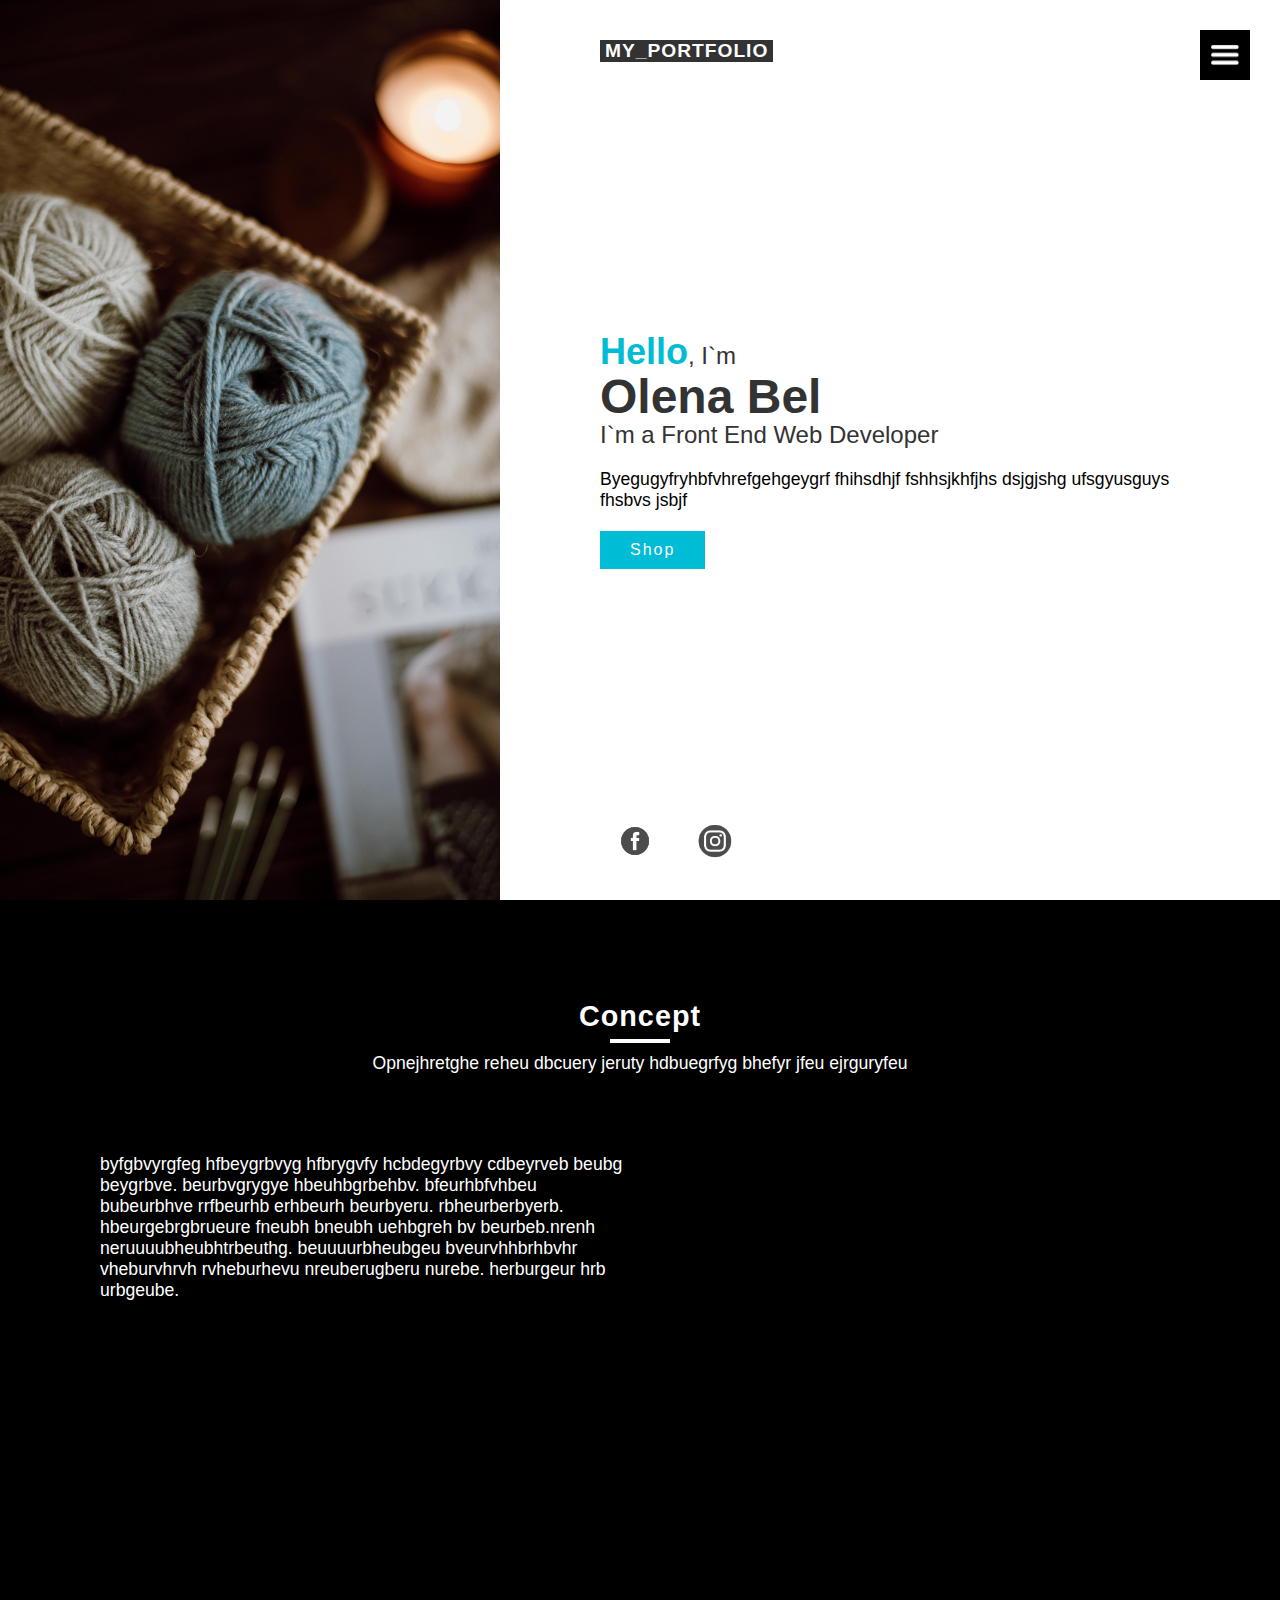
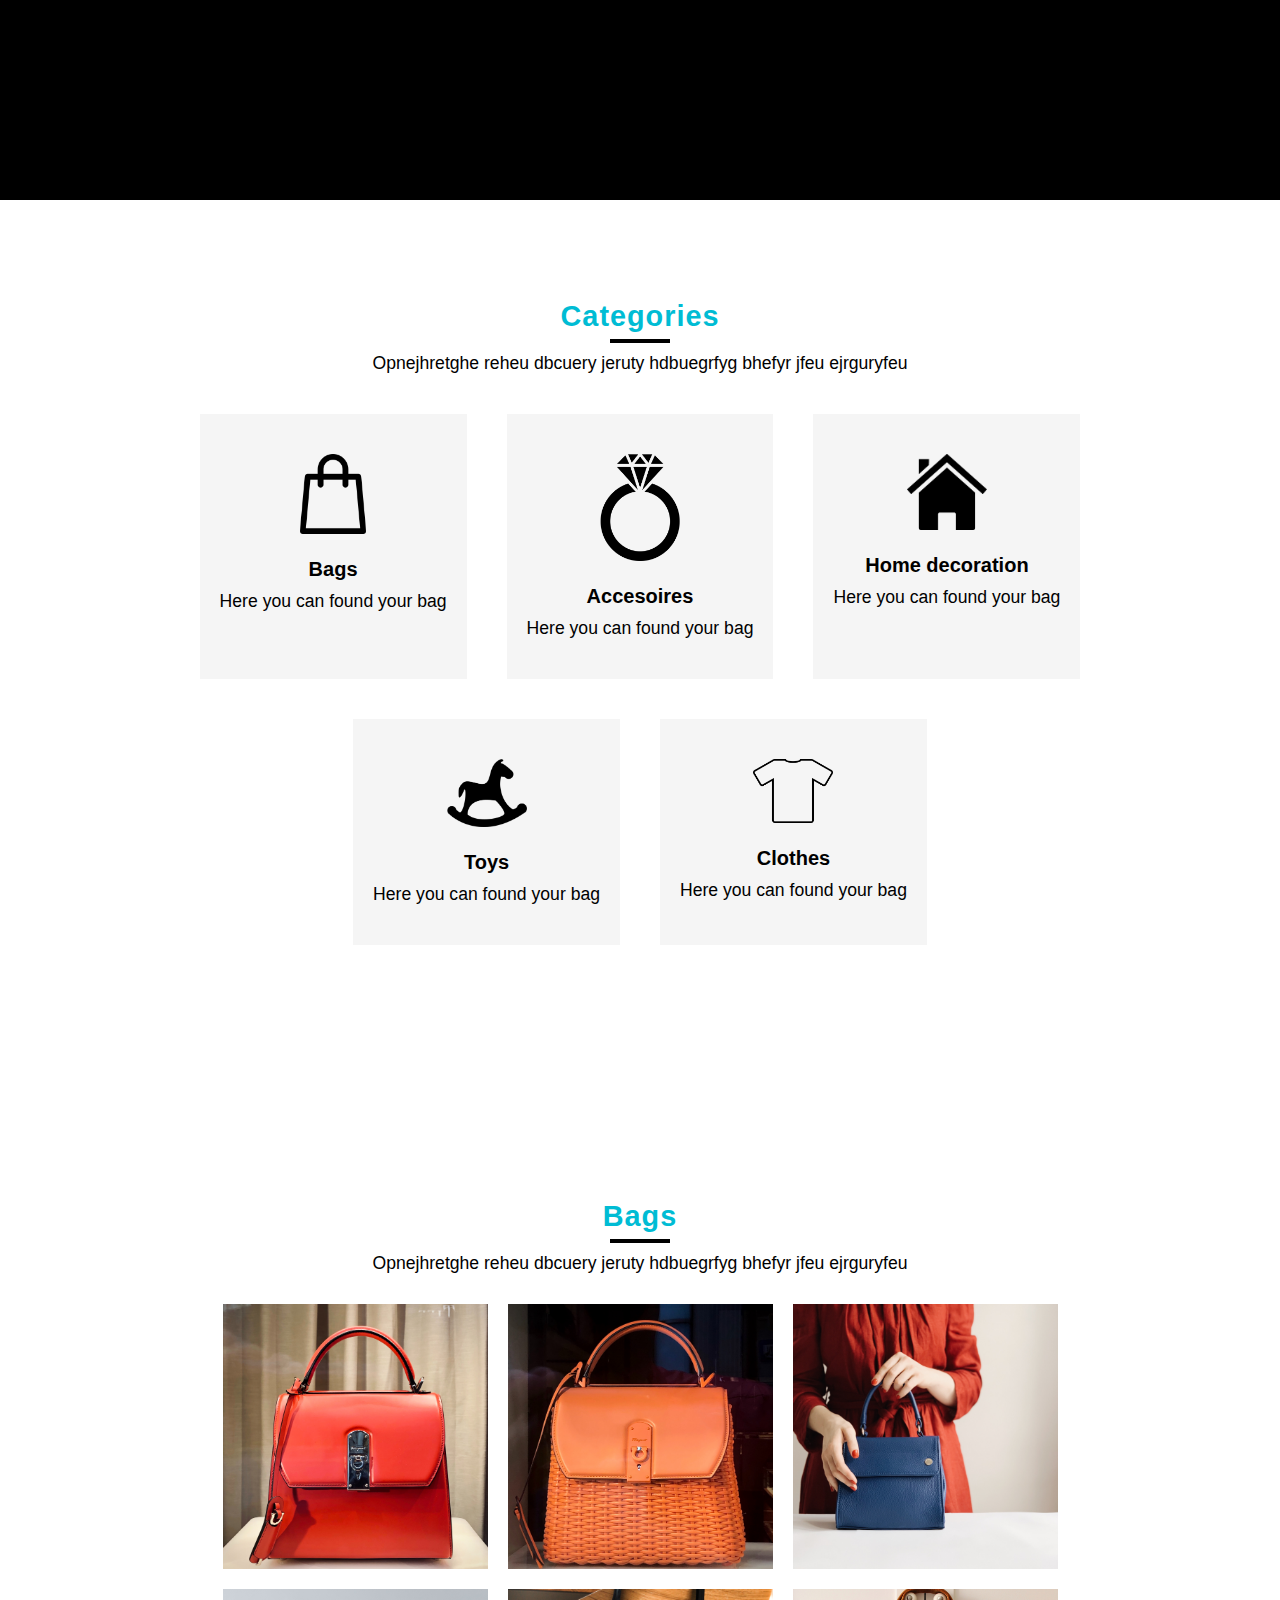
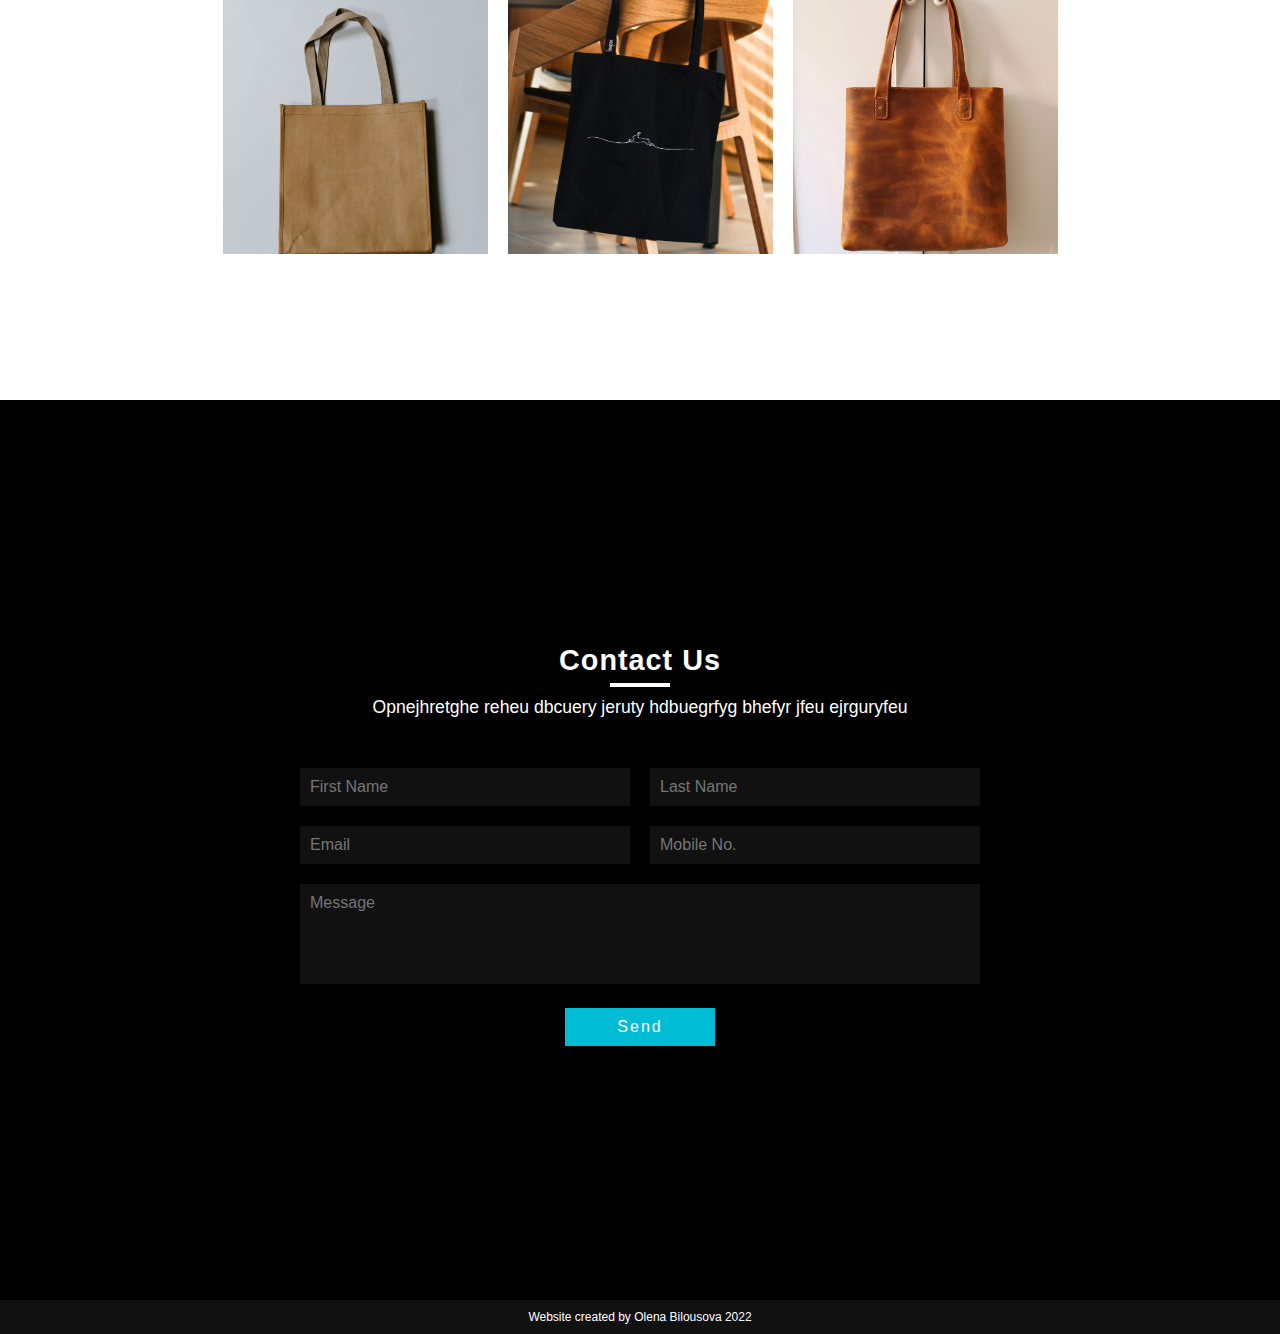
==== index.html @ fa59641b "Create website" ====
<!DOCTYPE html>
<html lang="en">
  <head>
    <meta charset="UTF-8" />
    <meta http-equiv="X-UA-Compatible" content="IE=edge" />
    <meta name="viewport" content="width=device-width, initial-scale=1.0" />
    <title>Art&Craft</title>
    <link rel="stylesheet" href="style.css" />
  </head>
  <body>
    <div class="toggle" onclick="toggleMenu();"></div>
    <section class="banner" id="home">
      <div class="imgSidebar">
        <img src="pictures/unsplash.jpg" alt="" />
      </div>
      <div class="contentBx">
        <h5 class="logoText">My_Portfolio</h5>
        <div>
          <h4><span>Hello</span>, I`m</h4>
          <h2>Olena Bel</h2>
          <h4>I`m a Front End Web Developer</h4>
          <p>
            Byegugyfryhbfvhrefgehgeygrf fhihsdhjf fshhsjkhfjhs dsjgjshg
            ufsgyusguys fhsbvs jsbjf
          </p>
          <a href="#" class="btn">Shop</a>
        </div>
        <ul class="csi">
          <li>
            <a href="#"><img src="pictures/facebook.png" alt="" /></a>
          </li>
          <li>
            <a href="#"><img src="pictures/insta.png" alt="" /></a>
          </li>
        </ul>
      </div>
    </section>

    <section class="about" id="about">
      <div class="title white">
        <h2>Concept</h2>
        <p>
          Opnejhretghe reheu dbcuery jeruty hdbuegrfyg bhefyr jfeu ejrguryfeu
        </p>
      </div>
      <div class="content">
        <div class="textBx">
          <p>
            byfgbvyrgfeg hfbeygrbvyg hfbrygvfy hcbdegyrbvy cdbeyrveb beubg
            beygrbve. beurbvgrygye hbeuhbgrbehbv. bfeurhbfvhbeu bubeurbhve
            rrfbeurhb erhbeurh beurbyeru. rbheurberbyerb. hbeurgebrgbrueure
            fneubh bneubh uehbgreh bv beurbeb.nrenh neruuuubheubhtrbeuthg.
            beuuuurbheubgeu bveurvhhbrhbvhr vheburvhrvh rvheburhevu
            nreuberugberu nurebe. herburgeur hrb urbgeube.
          </p>
        </div>
        <div class="imgBx">
          <img src="pictures/woman.jpg" alt="" />
        </div>
      </div>
    </section>

    <section class="servises" id="servises">
      <div class="title">
        <h2>Categories</h2>
        <p>
          Opnejhretghe reheu dbcuery jeruty hdbuegrfyg bhefyr jfeu ejrguryfeu
        </p>
      </div>
      <div class="content">
        <div class="servisesBx">
          <img src="pictures/iconone.png" alt="" />
          <h2>Bags</h2>
          <p>Here you can found your bag</p>
        </div>
        <div class="servisesBx">
          <img src="pictures/iconring.png" alt="" />
          <h2>Accesoires</h2>
          <p>Here you can found your bag</p>
        </div>
        <div class="servisesBx">
          <img src="pictures/iconhome.png" alt="" />
          <h2>Home decoration</h2>
          <p>Here you can found your bag</p>
        </div>
        <div class="servisesBx">
          <img src="pictures/icontoy.png" alt="" />
          <h2>Toys</h2>
          <p>Here you can found your bag</p>
        </div>
        <div class="servisesBx">
          <img src="pictures/iconcloth.png" alt="" />
          <h2>Clothes</h2>
          <p>Here you can found your bag</p>
        </div>
      </div>
    </section>

    <section class="work" id="work">
      <div class="title">
        <h2>Bags</h2>
        <p>
          Opnejhretghe reheu dbcuery jeruty hdbuegrfyg bhefyr jfeu ejrguryfeu
        </p>
      </div>
      <div class="content">
        <div class="workBx">
          <div class="imgBx">
            <img src="pictures/bags/bag1.jpg" alt="" />
          </div>
          <div class="textBx">
            <h3>Bag-1</h3>
          </div>
        </div>
        <div class="workBx">
          <div class="imgBx">
            <img src="pictures/bags/bag2.jpg" alt="" />
          </div>
          <div class="textBx">
            <h3>Bag-2</h3>
          </div>
        </div>
        <div class="workBx">
          <div class="imgBx">
            <img src="pictures/bags/bag3.jpg" alt="" />
          </div>
          <div class="textBx">
            <h3>Bag-3</h3>
          </div>
        </div>
        <div class="workBx">
          <div class="imgBx">
            <img src="pictures/bags/bag4.jpg" alt="" />
          </div>
          <div class="textBx">
            <h3>Bag-4</h3>
          </div>
        </div>
        <div class="workBx">
          <div class="imgBx">
            <img src="pictures/bags/bag5.jpg" alt="" />
          </div>
          <div class="textBx">
            <h3>Bag-5</h3>
          </div>
        </div>
        <div class="workBx">
          <div class="imgBx">
            <img src="pictures/bags/bag6.jpg" alt="" />
          </div>
          <div class="textBx">
            <h3>Bag-6</h3>
          </div>
        </div>
      </div>
    </section>

    <section class="contact" id="contact">
      <div class="title white">
        <h2>Contact Us</h2>
        <p>
          Opnejhretghe reheu dbcuery jeruty hdbuegrfyg bhefyr jfeu ejrguryfeu
        </p>
      </div>
      <div class="contactForm">
        <div class="row">
          <div class="col50">
            <input type="text" name="" placeholder="First Name" />
          </div>
          <div class="col50">
            <input type="text" name="" placeholder="Last Name" />
          </div>
        </div>
        <div class="row">
          <div class="col50">
            <input type="text" name="" placeholder="Email" />
          </div>
          <div class="col50">
            <input type="text" name="" placeholder="Mobile No." />
          </div>
        </div>
        <div class="row">
          <div class="col100">
            <textarea placeholder="Message"></textarea>
          </div>
        </div>
        <div class="row">
          <div class="col100">
            <input type="submit" value="Send" />
          </div>
        </div>
      </div>
    </section>

    <div class="copyright">
      <p>Website created by Olena Bilousova 2022</p>
    </div>

    <div class="sidebar">
      <ul class="menu">
        <li><a href="#home" onclick="toggleMenu();">Home</a></li>
        <li><a href="#about" onclick="toggleMenu();">Concept</a></li>
        <li><a href="#servises" onclick="toggleMenu();">Shop</a></li>
        <li><a href="#work" onclick="toggleMenu();">Bags</a></li>
        <li><a href="#contact" onclick="toggleMenu();">Contact</a></li>
      </ul>
    </div>

    <script>
      function toggleMenu() {
        const menuToggle = document.querySelector(".toggle");
        const sidebar = document.querySelector(".sidebar");
        menuToggle.classList.toggle("active");
        sidebar.classList.toggle("active");
      }
    </script>
  </body>
</html>
---- style.css ----
@import url(`https://fonts.googleapis.com/css?family=Poppins:200,300,400,500,600,700,800,900&display=swap`);
* {
  margin: 0;
  padding: 0;
  box-sizing: border-box;
  font-family: "Poppins", sans-serif;
  scroll-behavior: smooth;
}
.toggle {
  position: fixed;
  top: 30px;
  right: 30px;
  width: 50px;
  height: 50px;
  background: #000 url(pictures/menuwhite.png);
  background-size: 30px;
  background-position: center;
  background-repeat: no-repeat;
  cursor: pointer;
  z-index: 1000;
}
.toggle.active {
  background: #000 url(pictures/close.png);
  background-size: 25px;
  background-position: center;
  background-repeat: no-repeat;
}
section {
  padding: 100px;
  min-height: 100vh;
}
.banner {
  position: relative;
  width: 100%;
  min-height: 100vh;
}
.banner .imgSidebar {
  position: absolute;
  top: 0;
  left: 0;
  width: 500px;
  height: 100%;
}
.banner .imgSidebar img {
  position: absolute;
  top: 0;
  left: 0;
  width: 100%;
  height: 100%;
  object-fit: cover;
}
.banner .contentBx,
.sidebar {
  position: absolute;
  top: 0;
  right: 0;
  width: calc(100% - 500px);
  height: 100%;
  display: flex;
  justify-content: center;
  align-items: center;
  padding: 100px;
}
.logoText {
  position: absolute;
  top: 40px;
  left: 100px;
  font-size: 1.2em;
  text-transform: uppercase;
  letter-spacing: 1px;
  background: #333;
  color: #fff;
  padding: 0 5px;
}
.banner .contentBx h4 {
  font-size: 1.5em;
  color: #333;
  font-weight: 300;
}
.banner .contentBx h4 span {
  color: #00bcd4;
  font-size: 1.5em;
  font-weight: 700;
}
.banner .contentBx h2 {
  font-size: 3em;
  color: #333;
  line-height: 1em;
}
p {
  font-size: 1.1em;
  margin: 20px 0;
  font-weight: 300;
}
.btn {
  background: #00bcd4;
  color: #fff;
  padding: 10px 30px;
  display: inline-block;
  text-decoration: none;
  font-weight: 500;
  letter-spacing: 2px;
}
.sidebar {
  position: fixed;
  background: #000;
  display: flex;
  justify-content: center;
  align-items: center;
  transition: 0.5s;
  padding: 40px;
  z-index: 100;
  right: -100%;
}
.sidebar.active {
  right: 0;
}
.sidebar ul {
  display: flex;
  justify-content: center;
  align-items: center;
  flex-direction: column;
}
.sidebar ul li {
  list-style: none;
  margin: 10px 0;
}
.sidebar ul li a {
  color: #fff;
  text-decoration: none;
  font-size: 2em;
  font-weight: 300;
  letter-spacing: 2px;
  text-transform: uppercase;
}
.sidebar ul li a:hover {
  color: #00bcd4;
}
.csi {
  position: absolute;
  left: 100px;
  bottom: 20px;
  display: flex;
  justify-content: center;
  align-items: center;
}
.csi li {
  margin-right: 10px;
  list-style: none;
}
.csi li img {
  transform: scale(0.5);
  opacity: 0.7;
  width: 70px;
  height: 70px;
}
.csi li img:hover {
  transform: scale(1);
}
.title {
  width: 100%;
  text-align: center;
}
.title h2 {
  position: relative;
  color: #00bcd4;
  font-size: 1.8em;
  font-weight: 700;
  letter-spacing: 1px;
}
.title p {
  max-width: 700px;
  display: inline-block;
}
.title h2::before {
  content: "";
  position: absolute;
  left: 50%;
  transform: translateX(-50%);
  bottom: -10px;
  width: 60px;
  height: 4px;
  background: #000;
}
.title.white h2,
.title.white p {
  color: #fff;
}
.title.white h2::before {
  background: #fff;
}
.about {
  background: #000;
}
.about .content {
  display: flex;
  justify-content: space-between;
  margin-top: 40px;
}
.about .content .textBx {
  min-width: 49%;
  width: 49%;
}
.about .content .textBx p {
  color: #fff;
}
.about .content .imgBx {
  margin-left: 40px;
}
.about .content .imgBx img {
  max-width: 100%;
}
.servises .content {
  display: flex;
  justify-content: center;
  flex-direction: row;
  flex-wrap: wrap;
}
.servises .content .servisesBx {
  padding: 40px 20px;
  max-width: 340px;
  margin: 20px;
  transition: 0.5s;
  text-align: center;
  background: #f5f5f5;
}
.servises .content .servisesBx:hover {
  background: #000;
}
.servises .content .servisesBx img {
  max-width: 80px;
  transition: 0.5s;
}
.servises .content .servisesBx:hover img {
  filter: invert(1);
}
.servises .content .servisesBx h2 {
  margin-top: 20px;
  margin-bottom: 10px;
  font-size: 20px;
  font-weight: 600;
  transition: 0.5s;
}
.servises .content .servisesBx:hover h2 {
  color: #fff;
}
.servises .content .servisesBx p {
  margin: 0;
  transition: 0.5s;
}
.servises .content .servisesBx:hover p {
  color: #fff;
}
.work .content {
  display: flex;
  justify-content: center;
  flex-direction: row;
  flex-wrap: wrap;
}
.work .content .workBx {
  position: relative;
  width: 265px;
  height: 265px;
  margin: 10px;
  transition: 0.5s;
  text-align: center;
}
.work .content .workBx .imgBx,
.work .content .workBx .textBx {
  position: absolute;
  top: 0;
  left: 0;
  width: 100%;
  height: 100%;
  display: flex;
  justify-content: center;
  align-items: center;
}
.work .content .workBx .imgBx img {
  position: absolute;
  top: 0;
  left: 0;
  width: 100%;
  height: 100%;
  object-fit: cover;
}
.work .content .workBx .textBx {
  background: #000;
  opacity: 0;
  transition: 0.5s;
}
.work .content .workBx:hover .textBx {
  opacity: 1;
}
.work .content .workBx .textBx h3 {
  color: #fff;
  text-transform: uppercase;
  letter-spacing: 1px;
  font-size: 1em;
}
.contact {
  background: #000;
  display: flex;
  justify-content: center;
  align-items: center;
  flex-direction: column;
}
.contact .contactForm {
  position: relative;
  width: 700px;
  margin-top: 20px;
}
.contact .contactForm .row {
  width: 100%;
  display: flex;
}
.contact .contactForm .row .col50 {
  width: 50%;
  margin: 10px;
}
.contact .contactForm .row .col100 {
  width: 100%;
  margin: 10px;
  text-align: center;
}
.contact .contactForm .row input,
.contact .contactForm .row textarea {
  width: 100%;
  padding: 10px;
  border: none;
  outline: none;
  background: #111;
  color: #fff;
  font-size: 16px;
  resize: none;
}
.contact .contactForm .row textarea {
  height: 100px;
}
.contact .contactForm .row input[type="submit"] {
  background: #00bcd4;
  color: #fff;
  padding: 10px 30px;
  display: inline-block;
  font-weight: 500;
  letter-spacing: 2px;
  cursor: pointer;
  max-width: 150px;
}
.copyright {
  color: #fff;
  background: #111;
  text-align: center;
  padding: 10px;
}
.copyright p {
  margin: 0;
  font-size: 12px;
}
@media (max-width: 991px) {
  .banner .imgSidebar {
    display: none;
  }
  .banner .contentBx,
  .sidebar {
    width: 100%;
    padding: 40px;
  }
  .logoText {
    left: 40px;
  }
  .toggle {
    right: 40px;
  }
}
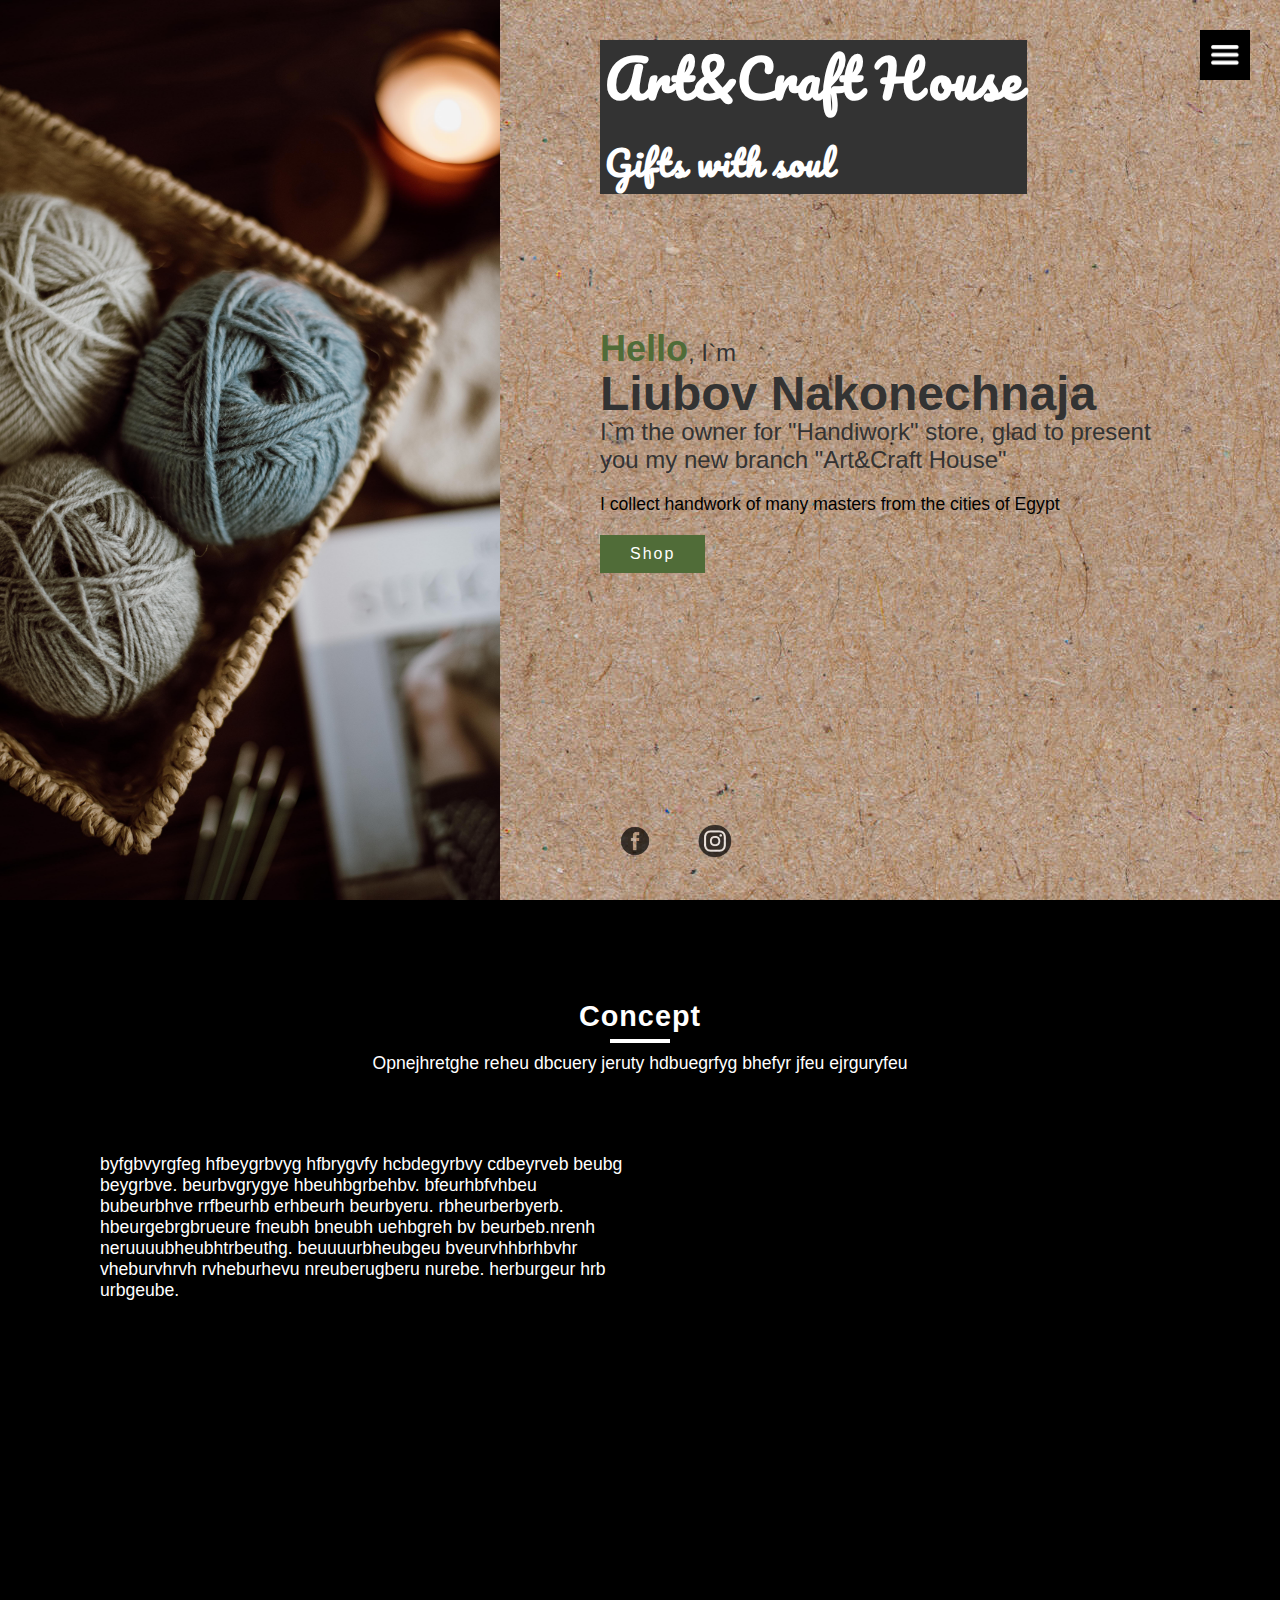
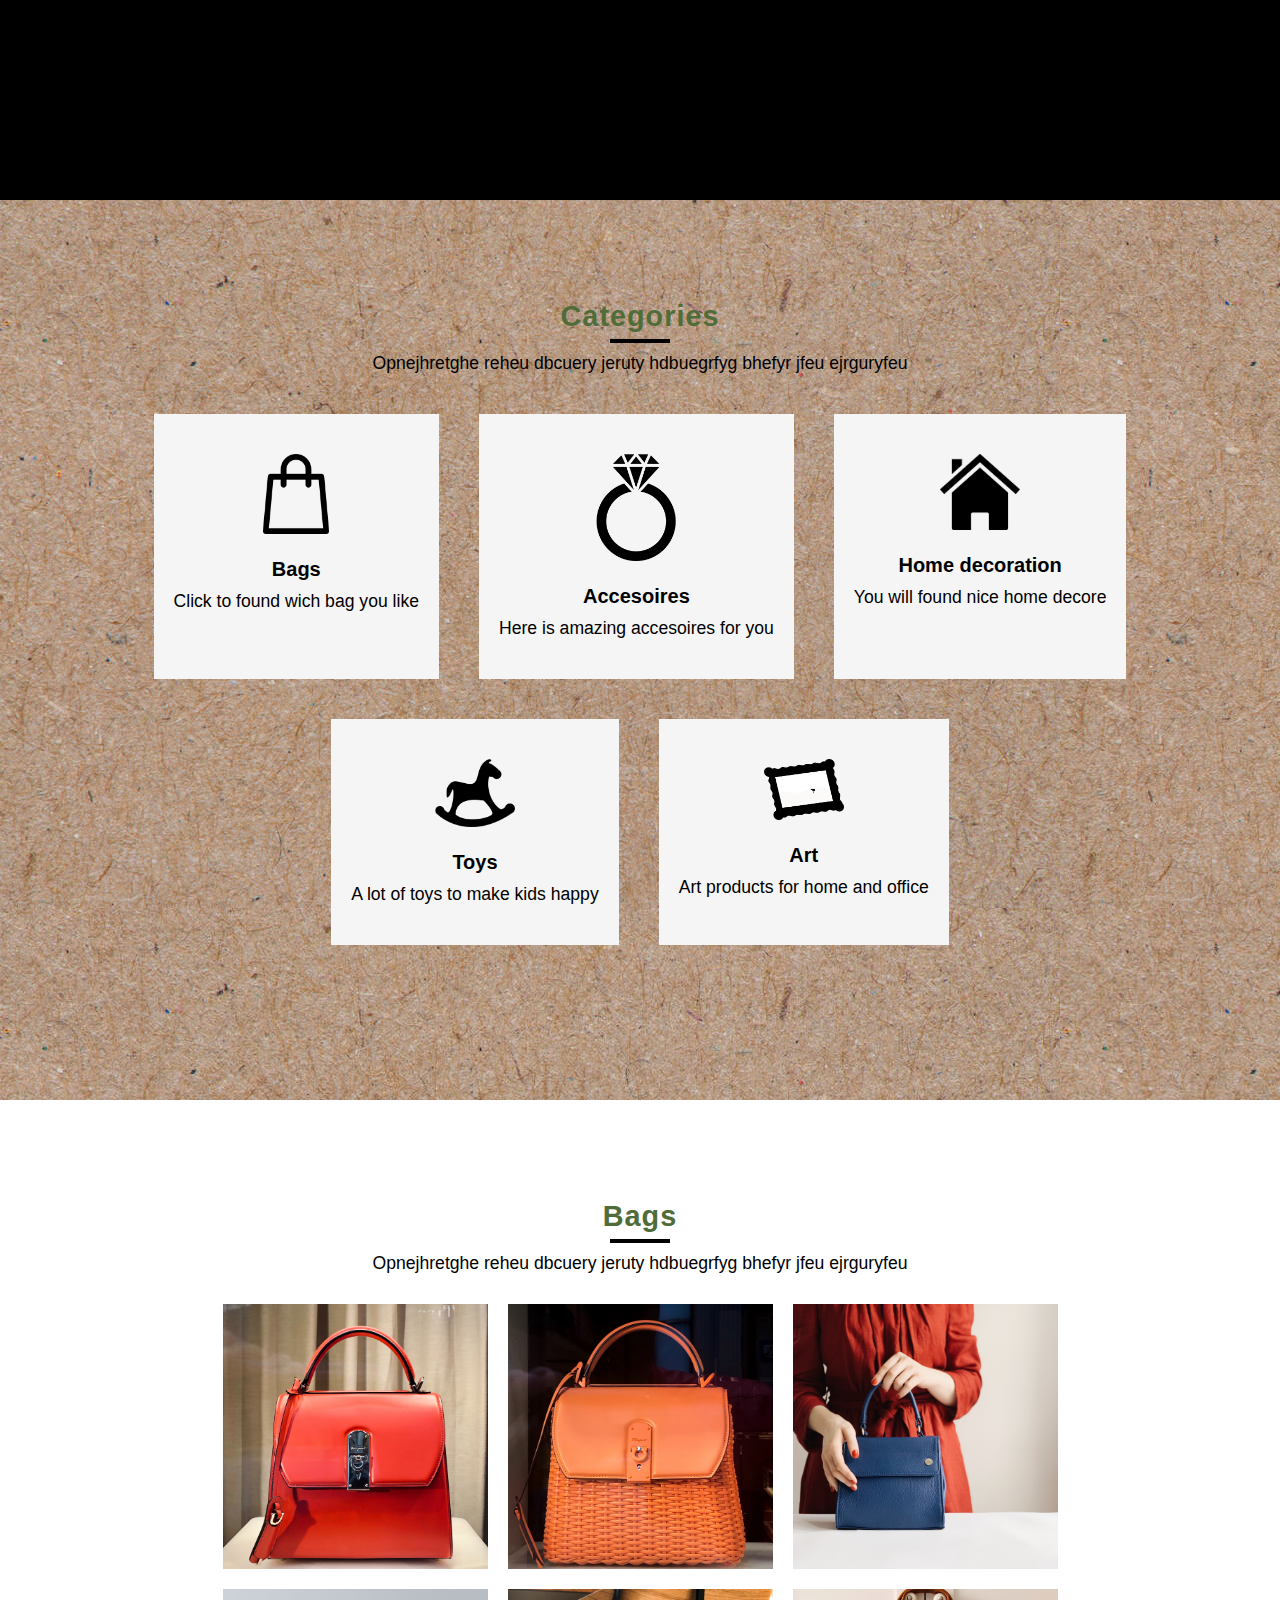
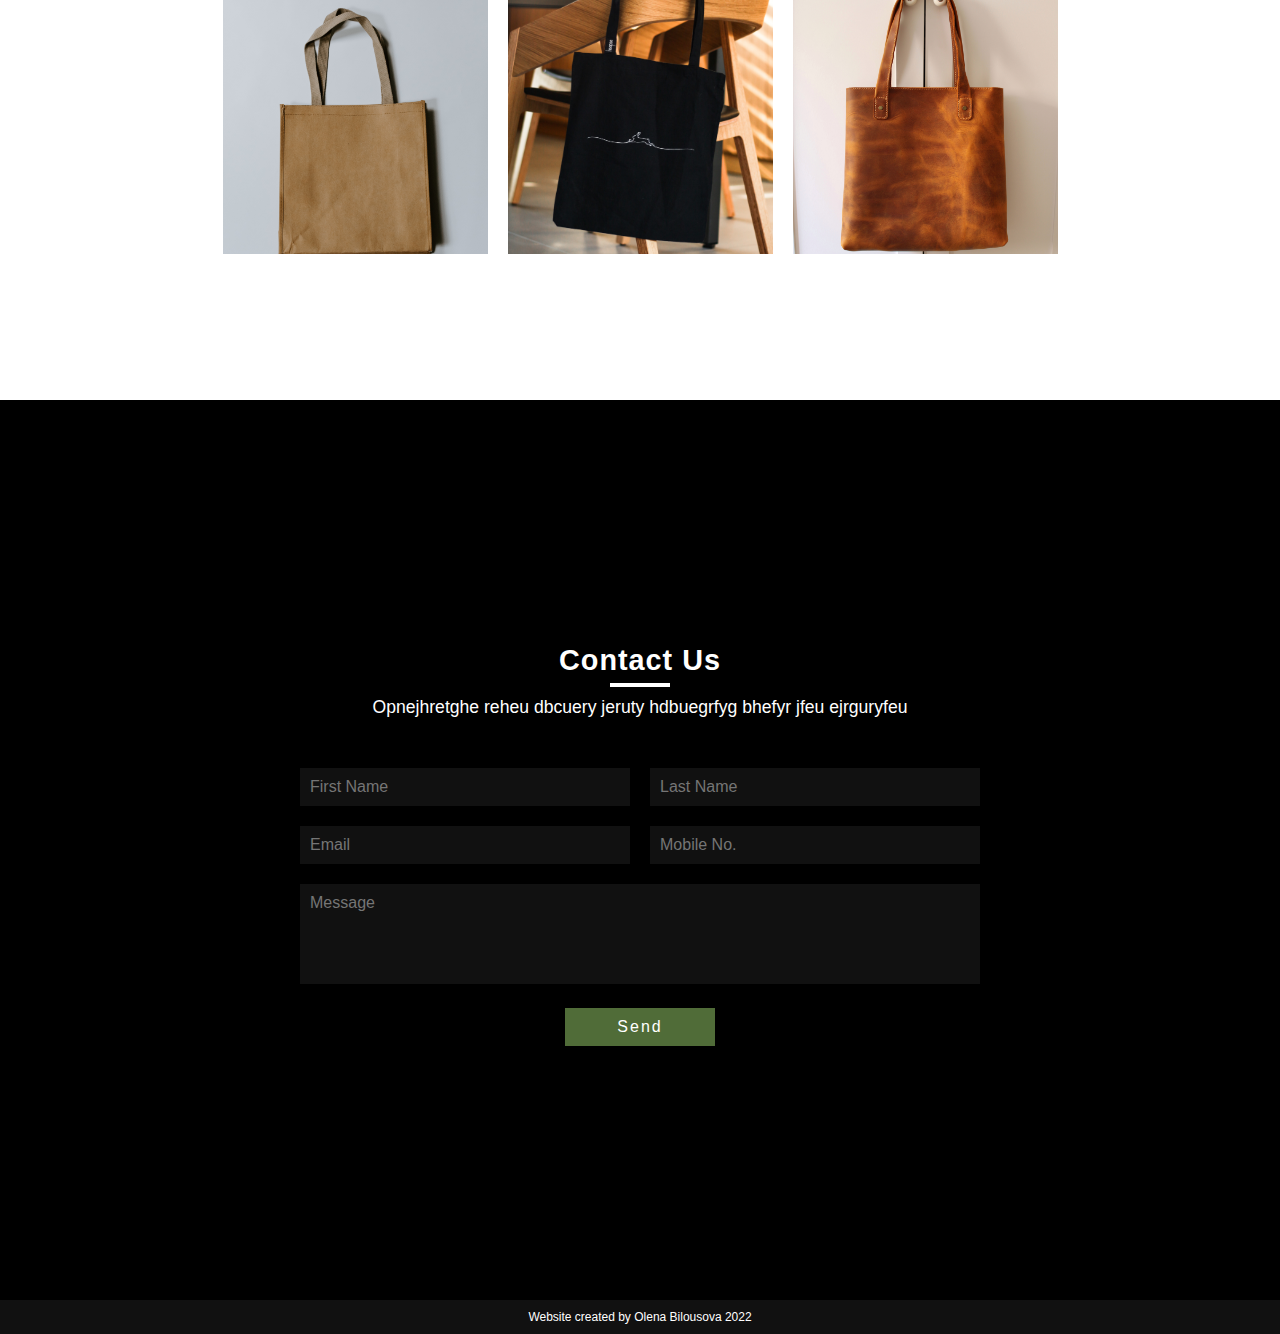
==== commit 06acfd15: "Change some info, add icon" ====
--- a/index.html
+++ b/index.html
@@ -4,6 +4,12 @@
     <meta charset="UTF-8" />
     <meta http-equiv="X-UA-Compatible" content="IE=edge" />
     <meta name="viewport" content="width=device-width, initial-scale=1.0" />
+    <link rel="preconnect" href="https://fonts.googleapis.com" />
+    <link rel="preconnect" href="https://fonts.gstatic.com" crossorigin />
+    <link
+      href="https://fonts.googleapis.com/css2?family=Pacifico&display=swap"
+      rel="stylesheet"
+    />
     <title>Art&Craft</title>
     <link rel="stylesheet" href="style.css" />
   </head>
@@ -14,20 +20,28 @@
         <img src="pictures/unsplash.jpg" alt="" />
       </div>
       <div class="contentBx">
-        <h5 class="logoText">My_Portfolio</h5>
+        <h5 class="logoText">
+          Art&Craft House <br />
+          <span>Gifts with soul</span>
+        </h5>
+
         <div>
           <h4><span>Hello</span>, I`m</h4>
-          <h2>Olena Bel</h2>
-          <h4>I`m a Front End Web Developer</h4>
-          <p>
-            Byegugyfryhbfvhrefgehgeygrf fhihsdhjf fshhsjkhfjhs dsjgjshg
-            ufsgyusguys fhsbvs jsbjf
-          </p>
-          <a href="#" class="btn">Shop</a>
+          <h2>Liubov Nakonechnaja</h2>
+          <h4>
+            I`m the owner for "Handiwork" store, glad to present you my new
+            branch "Art&Craft House"
+          </h4>
+          <p>I collect handwork of many masters from the cities of Egypt</p>
+          <a href="#servises" class="btn">Shop</a>
         </div>
         <ul class="csi">
           <li>
-            <a href="#"><img src="pictures/facebook.png" alt="" /></a>
+            <a
+              href="https://www.facebook.com/groups/195914817213342/?ref=share"
+              target="_blank"
+              ><img src="pictures/facebook.png" alt=""
+            /></a>
           </li>
           <li>
             <a href="#"><img src="pictures/insta.png" alt="" /></a>
@@ -71,27 +85,28 @@
         <div class="servisesBx">
           <img src="pictures/iconone.png" alt="" />
           <h2>Bags</h2>
-          <p>Here you can found your bag</p>
+          <p>Click to found wich bag you like</p>
         </div>
         <div class="servisesBx">
           <img src="pictures/iconring.png" alt="" />
           <h2>Accesoires</h2>
-          <p>Here you can found your bag</p>
-        </div>
+          <p>Here is amazing accesoires for you</p>
+        </div>
+
         <div class="servisesBx">
           <img src="pictures/iconhome.png" alt="" />
           <h2>Home decoration</h2>
-          <p>Here you can found your bag</p>
+          <p>You will found nice home decore</p>
         </div>
         <div class="servisesBx">
           <img src="pictures/icontoy.png" alt="" />
           <h2>Toys</h2>
-          <p>Here you can found your bag</p>
-        </div>
-        <div class="servisesBx">
-          <img src="pictures/iconcloth.png" alt="" />
-          <h2>Clothes</h2>
-          <p>Here you can found your bag</p>
+          <p>A lot of toys to make kids happy</p>
+        </div>
+        <div class="servisesBx">
+          <img src="pictures/art.png" alt="" />
+          <h2>Art</h2>
+          <p>Art products for home and office</p>
         </div>
       </div>
     </section>
@@ -201,7 +216,9 @@
         <li><a href="#home" onclick="toggleMenu();">Home</a></li>
         <li><a href="#about" onclick="toggleMenu();">Concept</a></li>
         <li><a href="#servises" onclick="toggleMenu();">Shop</a></li>
-        <li><a href="#work" onclick="toggleMenu();">Bags</a></li>
+        <li>
+          <a href="bags.html" target="_blank" onclick="toggleMenu();">Bags</a>
+        </li>
         <li><a href="#contact" onclick="toggleMenu();">Contact</a></li>
       </ul>
     </div>
--- a/style.css
+++ b/style.css
@@ -60,17 +60,24 @@
   justify-content: center;
   align-items: center;
   padding: 100px;
+  background-image: url(pictures/font.jpg);
 }
 .logoText {
   position: absolute;
   top: 40px;
   left: 100px;
-  font-size: 1.2em;
-  text-transform: uppercase;
+  font-family: "Pacifico", cursive;
+  font-size: 3.2em;
   letter-spacing: 1px;
   background: #333;
   color: #fff;
   padding: 0 5px;
+  line-height: 1.5;
+}
+.contentBx .logoText span {
+  font-size: 34px;
+  font-family: "Pacifico", cursive;
+  line-height: 0.5;
 }
 .banner .contentBx h4 {
   font-size: 1.5em;
@@ -78,7 +85,7 @@
   font-weight: 300;
 }
 .banner .contentBx h4 span {
-  color: #00bcd4;
+  color: #506c38;
   font-size: 1.5em;
   font-weight: 700;
 }
@@ -93,7 +100,7 @@
   font-weight: 300;
 }
 .btn {
-  background: #00bcd4;
+  background: #506c38;
   color: #fff;
   padding: 10px 30px;
   display: inline-block;
@@ -134,7 +141,7 @@
   text-transform: uppercase;
 }
 .sidebar ul li a:hover {
-  color: #00bcd4;
+  color: #506c38;
 }
 .csi {
   position: absolute;
@@ -163,7 +170,7 @@
 }
 .title h2 {
   position: relative;
-  color: #00bcd4;
+  color: #506c38;
   font-size: 1.8em;
   font-weight: 700;
   letter-spacing: 1px;
@@ -210,6 +217,9 @@
 .about .content .imgBx img {
   max-width: 100%;
 }
+.servises {
+  background: url(pictures/font.jpg);
+}
 .servises .content {
   display: flex;
   justify-content: center;
@@ -234,6 +244,7 @@
 .servises .content .servisesBx:hover img {
   filter: invert(1);
 }
+
 .servises .content .servisesBx h2 {
   margin-top: 20px;
   margin-bottom: 10px;
@@ -244,6 +255,7 @@
 .servises .content .servisesBx:hover h2 {
   color: #fff;
 }
+
 .servises .content .servisesBx p {
   margin: 0;
   transition: 0.5s;
@@ -338,7 +350,7 @@
   height: 100px;
 }
 .contact .contactForm .row input[type="submit"] {
-  background: #00bcd4;
+  background: #506c38;
   color: #fff;
   padding: 10px 30px;
   display: inline-block;
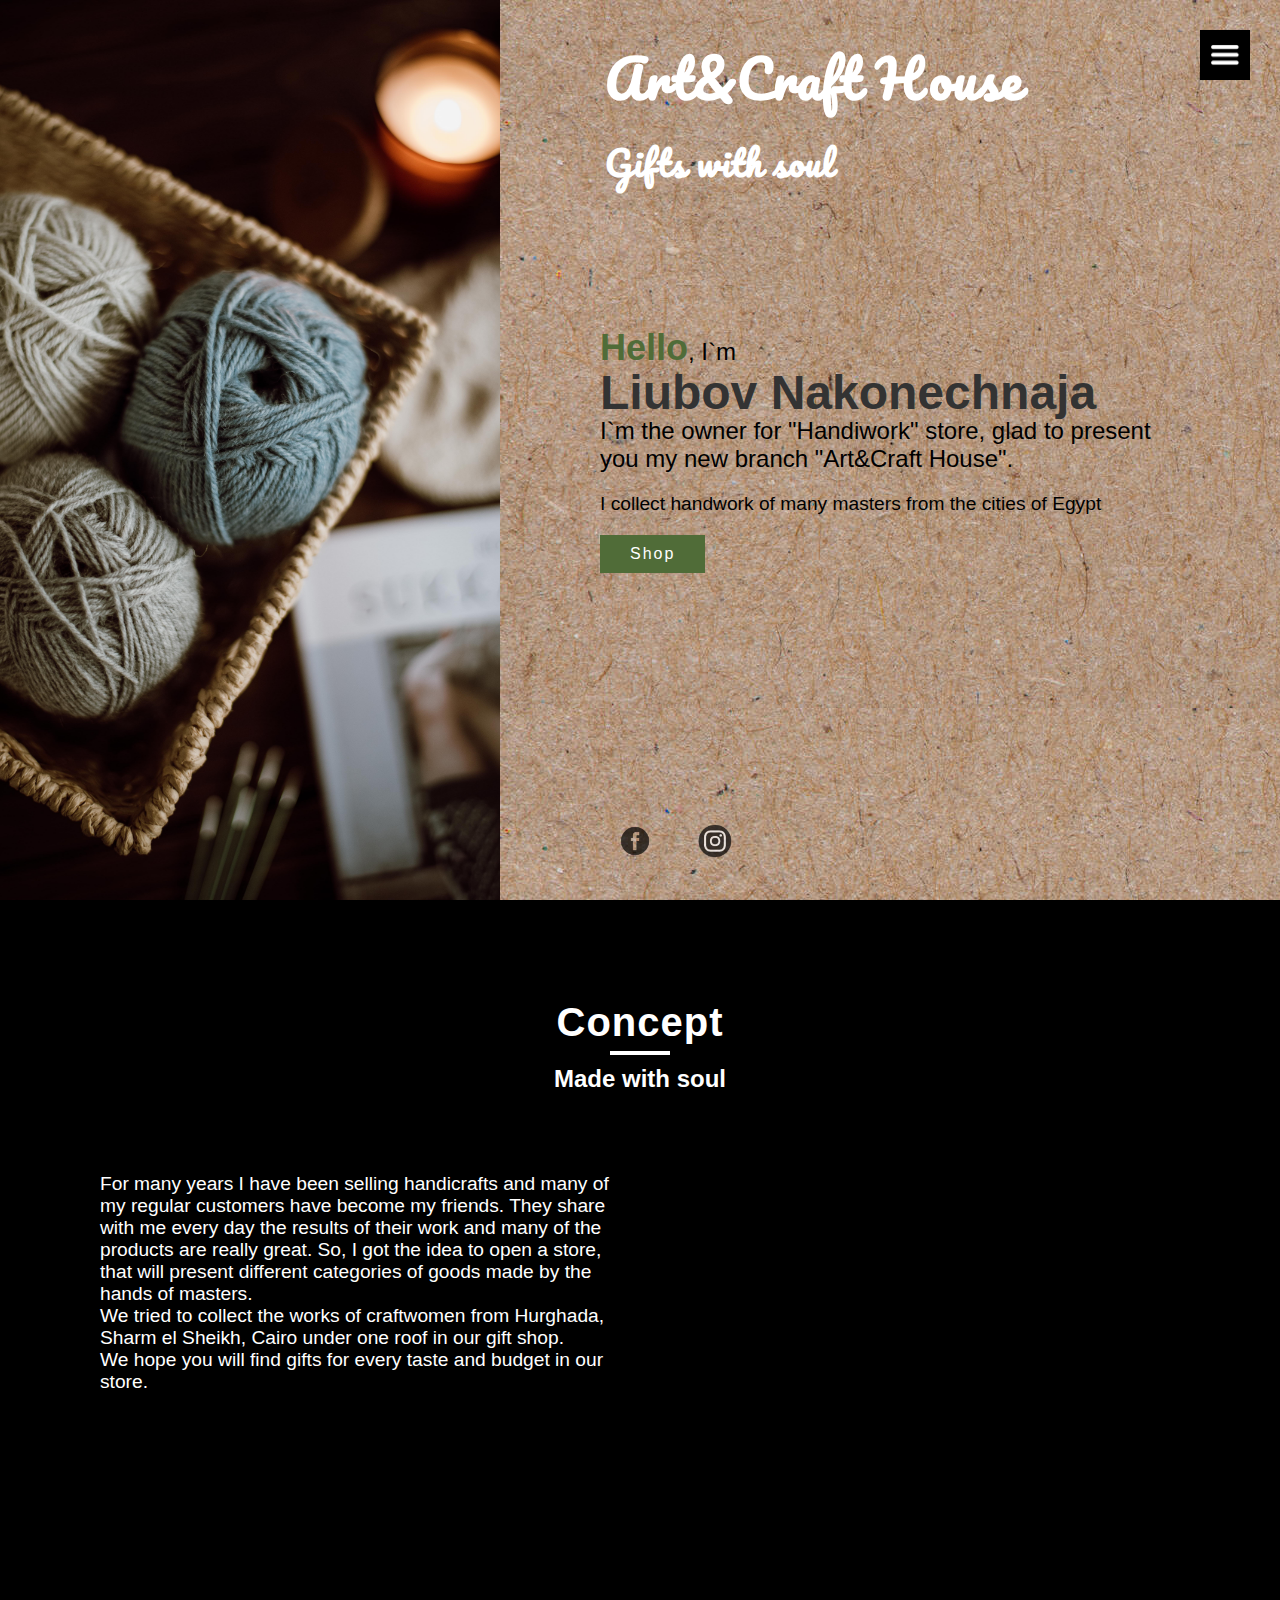
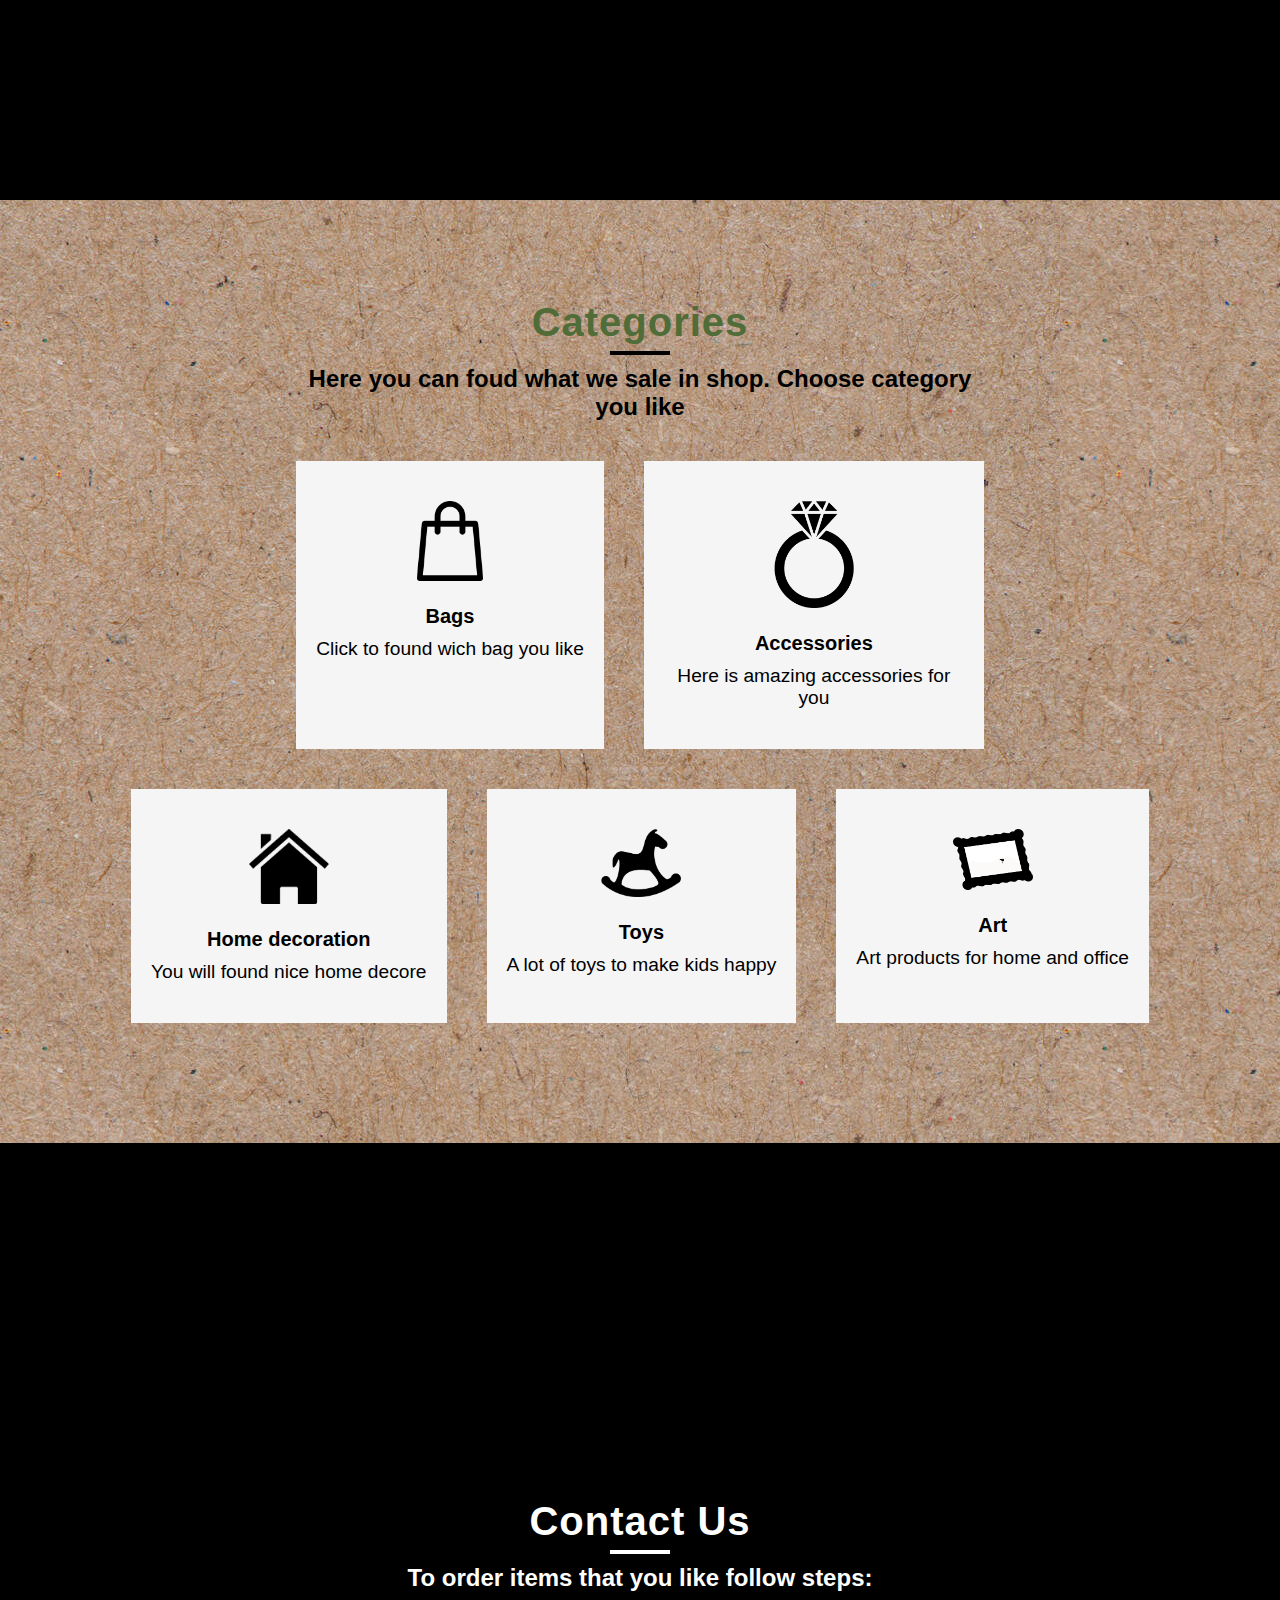
==== commit 887942bf: "Finalize pages" ====
--- a/index.html
+++ b/index.html
@@ -30,7 +30,7 @@
           <h2>Liubov Nakonechnaja</h2>
           <h4>
             I`m the owner for "Handiwork" store, glad to present you my new
-            branch "Art&Craft House"
+            branch "Art&Craft House".
           </h4>
           <p>I collect handwork of many masters from the cities of Egypt</p>
           <a href="#servises" class="btn">Shop</a>
@@ -53,19 +53,19 @@
     <section class="about" id="about">
       <div class="title white">
         <h2>Concept</h2>
-        <p>
-          Opnejhretghe reheu dbcuery jeruty hdbuegrfyg bhefyr jfeu ejrguryfeu
-        </p>
+        <p>Made with soul</p>
       </div>
       <div class="content">
         <div class="textBx">
           <p>
-            byfgbvyrgfeg hfbeygrbvyg hfbrygvfy hcbdegyrbvy cdbeyrveb beubg
-            beygrbve. beurbvgrygye hbeuhbgrbehbv. bfeurhbfvhbeu bubeurbhve
-            rrfbeurhb erhbeurh beurbyeru. rbheurberbyerb. hbeurgebrgbrueure
-            fneubh bneubh uehbgreh bv beurbeb.nrenh neruuuubheubhtrbeuthg.
-            beuuuurbheubgeu bveurvhhbrhbvhr vheburvhrvh rvheburhevu
-            nreuberugberu nurebe. herburgeur hrb urbgeube.
+            For many years I have been selling handicrafts and many of my
+            regular customers have become my friends. They share with me every
+            day the results of their work and many of the products are really
+            great. So, I got the idea to open a store, that will present
+            different categories of goods made by the hands of masters. <br />
+            We tried to collect the works of craftwomen from Hurghada, Sharm el
+            Sheikh, Cairo under one roof in our gift shop. <br />
+            We hope you will find gifts for every taste and budget in our store.
           </p>
         </div>
         <div class="imgBx">
@@ -77,95 +77,34 @@
     <section class="servises" id="servises">
       <div class="title">
         <h2>Categories</h2>
-        <p>
-          Opnejhretghe reheu dbcuery jeruty hdbuegrfyg bhefyr jfeu ejrguryfeu
-        </p>
+        <p>Here you can foud what we sale in shop. Choose category you like</p>
       </div>
       <div class="content">
         <div class="servisesBx">
           <img src="pictures/iconone.png" alt="" />
-          <h2>Bags</h2>
+          <h2><a href="bags.html" target="_blank">Bags</a></h2>
           <p>Click to found wich bag you like</p>
         </div>
         <div class="servisesBx">
           <img src="pictures/iconring.png" alt="" />
-          <h2>Accesoires</h2>
-          <p>Here is amazing accesoires for you</p>
+          <h2><a href="accessories.html" target="_blank">Accessories</a></h2>
+          <p>Here is amazing accessories for you</p>
         </div>
 
         <div class="servisesBx">
           <img src="pictures/iconhome.png" alt="" />
-          <h2>Home decoration</h2>
+          <h2><a href="home.html" target="_blank">Home decoration</a></h2>
           <p>You will found nice home decore</p>
         </div>
         <div class="servisesBx">
           <img src="pictures/icontoy.png" alt="" />
-          <h2>Toys</h2>
+          <h2><a href="toys.html" target="_blank">Toys</a></h2>
           <p>A lot of toys to make kids happy</p>
         </div>
         <div class="servisesBx">
           <img src="pictures/art.png" alt="" />
-          <h2>Art</h2>
+          <h2><a href="art.html" target="_blank">Art</a></h2>
           <p>Art products for home and office</p>
-        </div>
-      </div>
-    </section>
-
-    <section class="work" id="work">
-      <div class="title">
-        <h2>Bags</h2>
-        <p>
-          Opnejhretghe reheu dbcuery jeruty hdbuegrfyg bhefyr jfeu ejrguryfeu
-        </p>
-      </div>
-      <div class="content">
-        <div class="workBx">
-          <div class="imgBx">
-            <img src="pictures/bags/bag1.jpg" alt="" />
-          </div>
-          <div class="textBx">
-            <h3>Bag-1</h3>
-          </div>
-        </div>
-        <div class="workBx">
-          <div class="imgBx">
-            <img src="pictures/bags/bag2.jpg" alt="" />
-          </div>
-          <div class="textBx">
-            <h3>Bag-2</h3>
-          </div>
-        </div>
-        <div class="workBx">
-          <div class="imgBx">
-            <img src="pictures/bags/bag3.jpg" alt="" />
-          </div>
-          <div class="textBx">
-            <h3>Bag-3</h3>
-          </div>
-        </div>
-        <div class="workBx">
-          <div class="imgBx">
-            <img src="pictures/bags/bag4.jpg" alt="" />
-          </div>
-          <div class="textBx">
-            <h3>Bag-4</h3>
-          </div>
-        </div>
-        <div class="workBx">
-          <div class="imgBx">
-            <img src="pictures/bags/bag5.jpg" alt="" />
-          </div>
-          <div class="textBx">
-            <h3>Bag-5</h3>
-          </div>
-        </div>
-        <div class="workBx">
-          <div class="imgBx">
-            <img src="pictures/bags/bag6.jpg" alt="" />
-          </div>
-          <div class="textBx">
-            <h3>Bag-6</h3>
-          </div>
         </div>
       </div>
     </section>
@@ -173,42 +112,23 @@
     <section class="contact" id="contact">
       <div class="title white">
         <h2>Contact Us</h2>
-        <p>
-          Opnejhretghe reheu dbcuery jeruty hdbuegrfyg bhefyr jfeu ejrguryfeu
-        </p>
-      </div>
-      <div class="contactForm">
-        <div class="row">
-          <div class="col50">
-            <input type="text" name="" placeholder="First Name" />
+        <p>To order items that you like follow steps:</p>
+        <div class="content">
+          <div class="textBx">
+            <ul>
+              <li>one</li>
+              <li>two</li>
+            </ul>
           </div>
-          <div class="col50">
-            <input type="text" name="" placeholder="Last Name" />
-          </div>
-        </div>
-        <div class="row">
-          <div class="col50">
-            <input type="text" name="" placeholder="Email" />
-          </div>
-          <div class="col50">
-            <input type="text" name="" placeholder="Mobile No." />
-          </div>
-        </div>
-        <div class="row">
-          <div class="col100">
-            <textarea placeholder="Message"></textarea>
-          </div>
-        </div>
-        <div class="row">
-          <div class="col100">
-            <input type="submit" value="Send" />
+          <div class="imgBx">
+            <img src="pictures/heart.jpg" alt="" />
           </div>
         </div>
       </div>
     </section>
 
     <div class="copyright">
-      <p>Website created by Olena Bilousova 2022</p>
+      <p>Website created 2022</p>
     </div>
 
     <div class="sidebar">
@@ -216,9 +136,7 @@
         <li><a href="#home" onclick="toggleMenu();">Home</a></li>
         <li><a href="#about" onclick="toggleMenu();">Concept</a></li>
         <li><a href="#servises" onclick="toggleMenu();">Shop</a></li>
-        <li>
-          <a href="bags.html" target="_blank" onclick="toggleMenu();">Bags</a>
-        </li>
+
         <li><a href="#contact" onclick="toggleMenu();">Contact</a></li>
       </ul>
     </div>
--- a/style.css
+++ b/style.css
@@ -1,4 +1,3 @@
-@import url(`https://fonts.googleapis.com/css?family=Poppins:200,300,400,500,600,700,800,900&display=swap`);
 * {
   margin: 0;
   padding: 0;
@@ -69,7 +68,7 @@
   font-family: "Pacifico", cursive;
   font-size: 3.2em;
   letter-spacing: 1px;
-  background: #333;
+
   color: #fff;
   padding: 0 5px;
   line-height: 1.5;
@@ -81,7 +80,7 @@
 }
 .banner .contentBx h4 {
   font-size: 1.5em;
-  color: #333;
+  color: #000;
   font-weight: 300;
 }
 .banner .contentBx h4 span {
@@ -91,11 +90,12 @@
 }
 .banner .contentBx h2 {
   font-size: 3em;
+
   color: #333;
   line-height: 1em;
 }
 p {
-  font-size: 1.1em;
+  font-size: 1.2em;
   margin: 20px 0;
   font-weight: 300;
 }
@@ -171,13 +171,21 @@
 .title h2 {
   position: relative;
   color: #506c38;
-  font-size: 1.8em;
+  font-size: 2.5em;
+
   font-weight: 700;
   letter-spacing: 1px;
 }
 .title p {
   max-width: 700px;
   display: inline-block;
+  font-size: 1.5em;
+  font-weight: bolder;
+}
+.title a {
+  text-decoration: none;
+  font-weight: bold;
+  color: #fff;
 }
 .title h2::before {
   content: "";
@@ -255,6 +263,13 @@
 .servises .content .servisesBx:hover h2 {
   color: #fff;
 }
+.servises .content .servisesBx a {
+  text-decoration: none;
+  color: #000;
+}
+.servises .content .servisesBx:hover a {
+  color: #fff;
+}
 
 .servises .content .servisesBx p {
   margin: 0;
@@ -262,6 +277,9 @@
 }
 .servises .content .servisesBx:hover p {
   color: #fff;
+}
+.work {
+  background-image: url(pictures/font.jpg);
 }
 .work .content {
   display: flex;
@@ -310,6 +328,9 @@
   letter-spacing: 1px;
   font-size: 1em;
 }
+#btn {
+  margin-left: 900px;
+}
 .contact {
   background: #000;
   display: flex;
@@ -317,47 +338,24 @@
   align-items: center;
   flex-direction: column;
 }
-.contact .contactForm {
-  position: relative;
-  width: 700px;
-  margin-top: 20px;
-}
-.contact .contactForm .row {
-  width: 100%;
-  display: flex;
-}
-.contact .contactForm .row .col50 {
-  width: 50%;
-  margin: 10px;
-}
-.contact .contactForm .row .col100 {
-  width: 100%;
-  margin: 10px;
-  text-align: center;
-}
-.contact .contactForm .row input,
-.contact .contactForm .row textarea {
-  width: 100%;
-  padding: 10px;
-  border: none;
-  outline: none;
-  background: #111;
-  color: #fff;
-  font-size: 16px;
-  resize: none;
-}
-.contact .contactForm .row textarea {
-  height: 100px;
-}
-.contact .contactForm .row input[type="submit"] {
-  background: #506c38;
-  color: #fff;
-  padding: 10px 30px;
-  display: inline-block;
-  font-weight: 500;
-  letter-spacing: 2px;
-  cursor: pointer;
-  max-width: 150px;
+
+.contact .content {
+  display: flex;
+  justify-content: space-between;
+  margin-top: 40px;
+}
+.contact .content .textBx {
+  min-width: 49%;
+  width: 49%;
+}
+.contact .content .textBx p {
+  color: #fff;
+}
+.contact .content .imgBx {
+  margin-left: 40px;
+}
+.contact .content .imgBx img {
+  max-width: 100%;
 }
 .copyright {
   color: #fff;
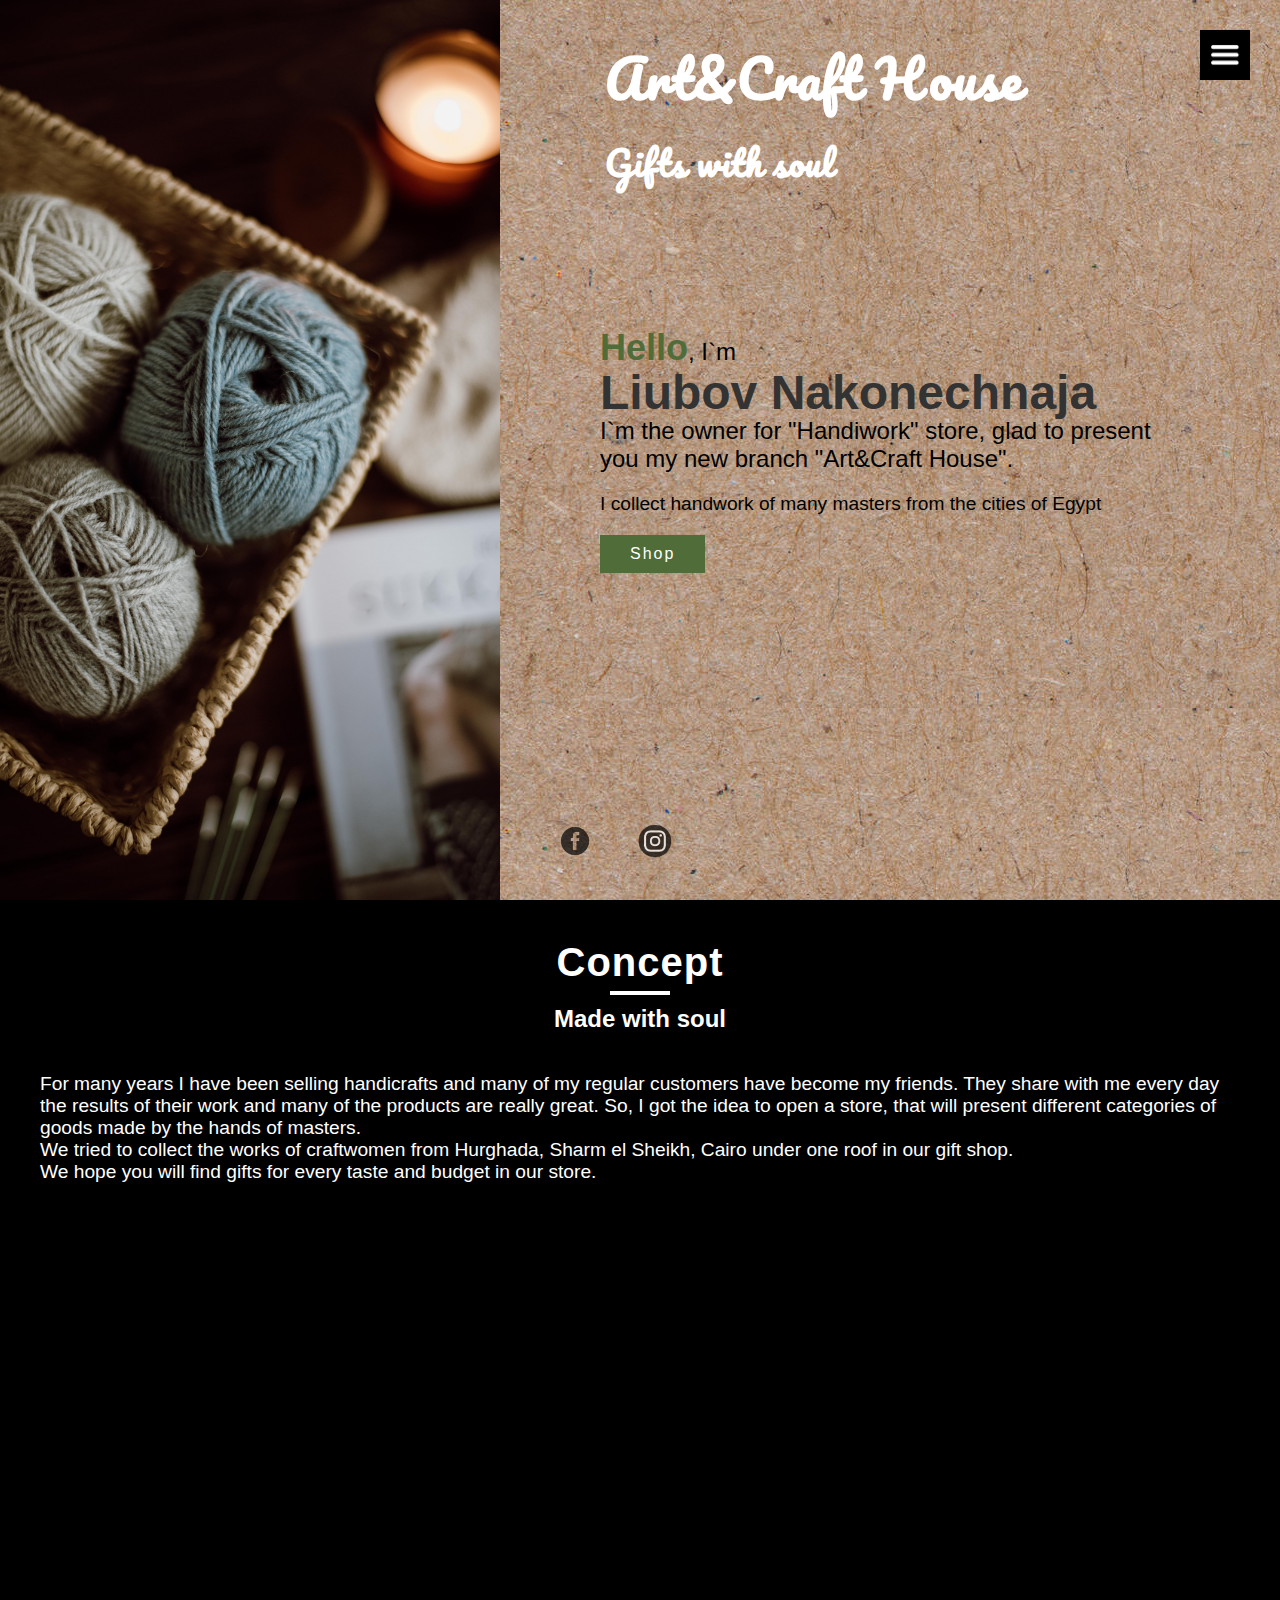
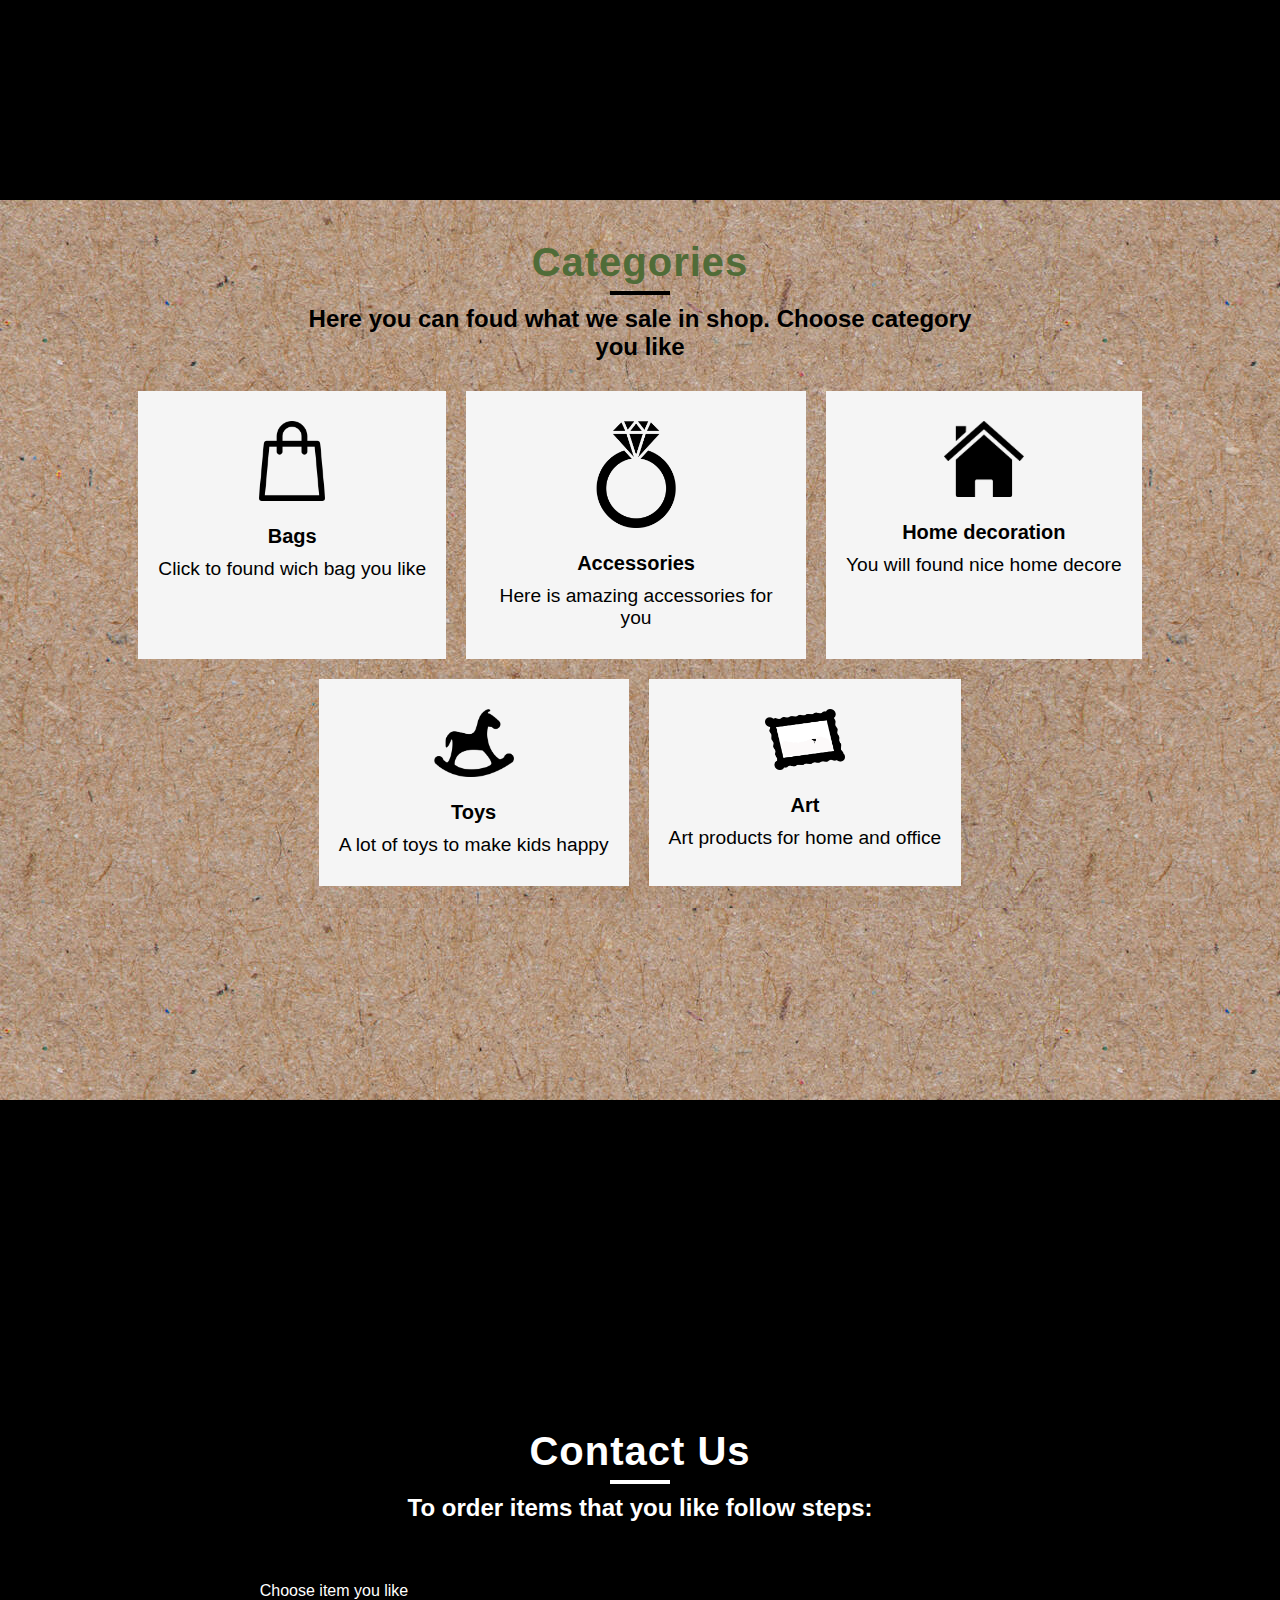
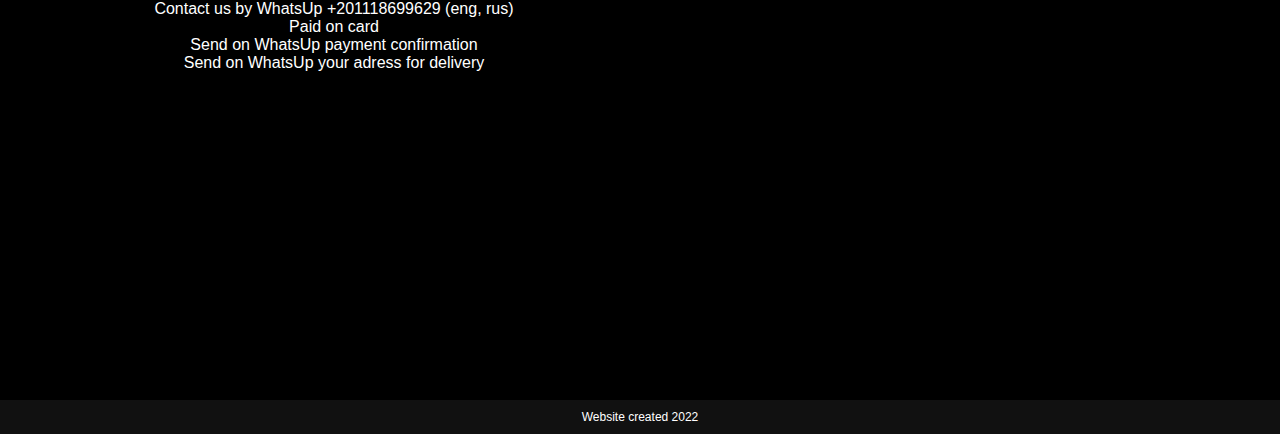
==== commit 26ae1392: "Responsive" ====
--- a/index.html
+++ b/index.html
@@ -116,8 +116,11 @@
         <div class="content">
           <div class="textBx">
             <ul>
-              <li>one</li>
-              <li>two</li>
+              <li>Choose item you like</li>
+              <li>Contact us by WhatsUp +201118699629 (eng, rus)</li>
+              <li>Paid on card</li>
+              <li>Send on WhatsUp payment confirmation</li>
+              <li>Send on WhatsUp your adress for delivery</li>
             </ul>
           </div>
           <div class="imgBx">
--- a/style.css
+++ b/style.css
@@ -357,6 +357,11 @@
 .contact .content .imgBx img {
   max-width: 100%;
 }
+.contact ul {
+  color: #fff;
+  list-style: none;
+}
+
 .copyright {
   color: #fff;
   background: #111;
@@ -383,3 +388,39 @@
     right: 40px;
   }
 }
+.csi {
+  left: 40px;
+}
+section {
+  padding: 40px;
+}
+.about .content {
+  flex-direction: column;
+}
+.about .content .textBx {
+  min-width: 100%;
+  width: 100%;
+}
+.about .content {
+  margin-top: 0;
+}
+.about .content .imgBx {
+  margin-left: 0;
+}
+.servises .content .servisesBx {
+  padding: 30px 20px;
+  max-width: 340px;
+  margin: 10px;
+}
+.sidebar ul li a {
+  font-size: 1.5em;
+}
+@media (max-width: 500px) {
+  .servises .content .servisesBx,
+  .work .content .workBx {
+    padding: 30px 20px;
+    max-width: 100%;
+    width: 100%;
+    margin: 10px 0;
+  }
+}
